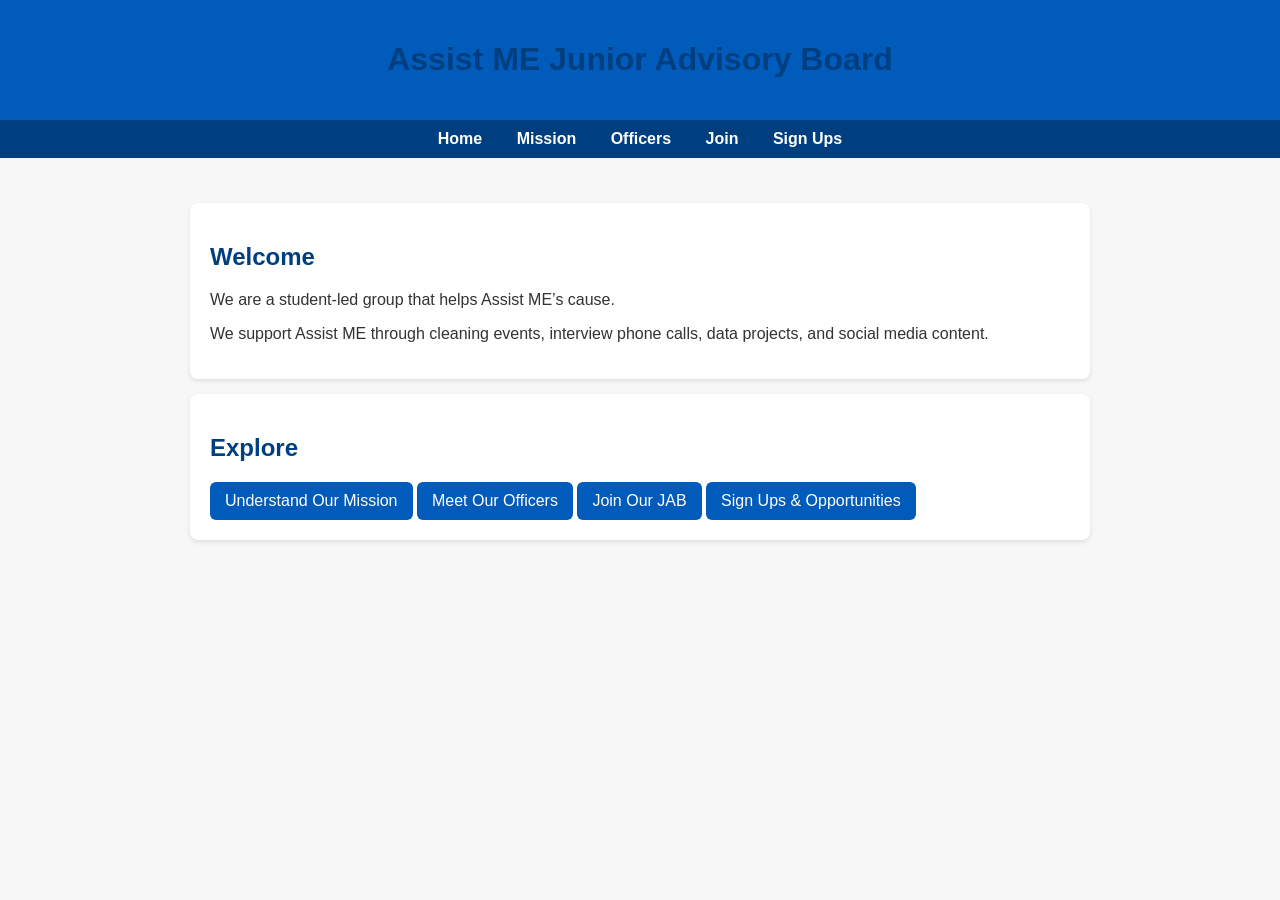
==== index.html @ 9fc7657f "Create index.html for Assist ME Junior Advisory Board This file contains the HTML structure for the " ====
<!DOCTYPE html>
<html>
<head>
    <title>Assist ME Junior Advisory Board</title>
    <link rel="stylesheet" href="styles.css">
</head>

<body>
<header>
    <h1>Assist ME Junior Advisory Board</h1>
</header>

<nav>
    <a href="index.html">Home</a>
    <a href="mission.html">Mission</a>
    <a href="officers.html">Officers</a>
    <a href="join.html">Join</a>
    <a href="signups.html">Sign Ups</a>
</nav>

<div class="container">
    <div class="card">
        <h2>Welcome</h2>
        <p>We are a student-led group that helps Assist ME’s cause.</p>
        <p>We support Assist ME through cleaning events, interview phone calls, data projects, and social media content.</p>
    </div>

    <div class="card">
        <h2>Explore</h2>
        <a class="btn" href="mission.html">Understand Our Mission</a>
        <a class="btn" href="officers.html">Meet Our Officers</a>
        <a class="btn" href="join.html">Join Our JAB</a>
        <a class="btn" href="signups.html">Sign Ups & Opportunities</a>
    </div>
</div>

</body>
</html>
---- styles.css ----
body {
    font-family: Arial, sans-serif;
    margin: 0;
    background: #f7f7f7;
    color: #333;
}

header {
    background: #005bbb;
    color: white;
    padding: 20px;
    text-align: center;
}

nav {
    background: #003f7f;
    padding: 10px;
    text-align: center;
}

nav a {
    color: white;
    margin: 0 15px;
    text-decoration: none;
    font-weight: bold;
}

nav a:hover {
    text-decoration: underline;
}

.container {
    width: 90%;
    max-width: 900px;
    margin: auto;
    padding: 30px 0;
}

h1, h2 {
    color: #003f7f;
}

.card {
    background: white;
    padding: 20px;
    margin: 15px 0;
    border-radius: 8px;
    box-shadow: 0 2px 5px rgba(0,0,0,0.1);
}

button, .btn {
    background: #005bbb;
    color: white;
    padding: 10px 15px;
    border: none;
    border-radius: 6px;
    cursor: pointer;
    text-decoration: none;
    display: inline-block;
}

button:hover, .btn:hover {
    background: #003f7f;
}
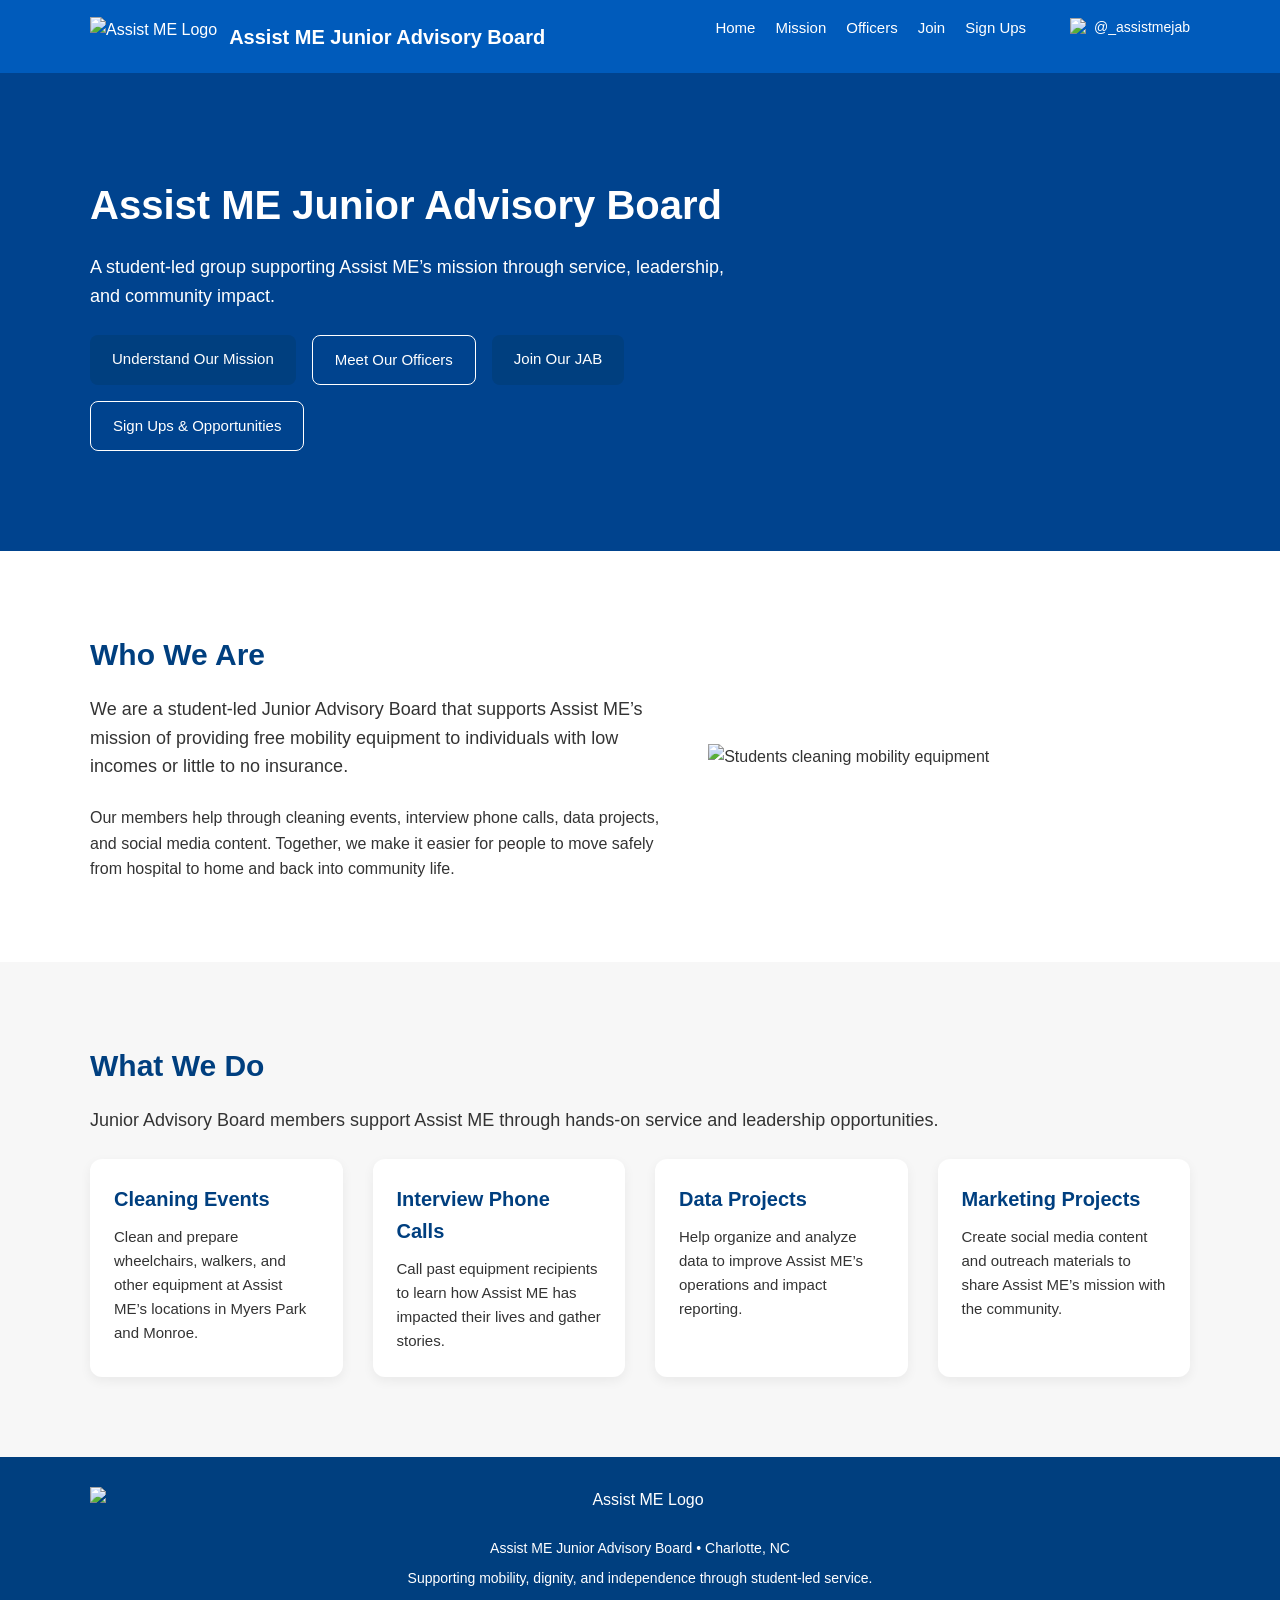
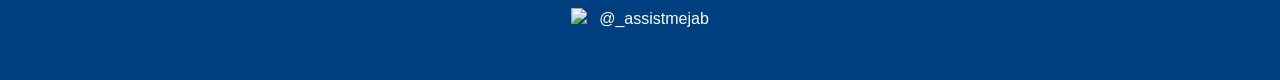
==== commit 48982dd6: "Refactor index.html with navbar and hero section Updated the HTML structure to include a navbar and " ====
--- a/index.html
+++ b/index.html
@@ -1,38 +1,124 @@
 <!DOCTYPE html>
-<html>
+<html lang="en">
 <head>
-    <title>Assist ME Junior Advisory Board</title>
-    <link rel="stylesheet" href="styles.css">
+  <meta charset="UTF-8">
+  <title>Assist ME Junior Advisory Board</title>
+  <link rel="stylesheet" href="styles.css">
 </head>
+<body>
 
-<body>
-<header>
-    <h1>Assist ME Junior Advisory Board</h1>
-</header>
+  <!-- NAVBAR -->
+  <header class="navbar">
+    <div class="container nav-inner">
+      <div class="nav-left">
+        <img src="images/assistme-logo.png" alt="Assist ME Logo" class="nav-logo">
+        <div class="nav-title">Assist ME Junior Advisory Board</div>
+      </div>
+      <div class="nav-links">
+        <a href="index.html">Home</a>
+        <a href="mission.html">Mission</a>
+        <a href="officers.html">Officers</a>
+        <a href="join.html">Join</a>
+        <a href="signups.html">Sign Ups</a>
+        <div class="nav-social">
+          <a href="https://www.instagram.com/_assistmejab?igsh=aTh1ZGVqZmUzeDMy" target="_blank" rel="noopener">
+            <img src="images/instagram-icon.png" alt="Instagram" class="nav-social-icon">
+            <span>@_assistmejab</span>
+          </a>
+        </div>
+      </div>
+    </div>
+  </header>
 
-<nav>
-    <a href="index.html">Home</a>
-    <a href="mission.html">Mission</a>
-    <a href="officers.html">Officers</a>
-    <a href="join.html">Join</a>
-    <a href="signups.html">Sign Ups</a>
-</nav>
+  <!-- HERO -->
+  <section class="hero">
+    <div class="hero-overlay"></div>
+    <div class="container hero-content">
+      <div class="hero-inner">
+        <h1 class="hero-title">Assist ME Junior Advisory Board</h1>
+        <p class="hero-subtitle">
+          A student-led group supporting Assist ME’s mission through service, leadership, and community impact.
+        </p>
+        <div class="hero-buttons">
+          <a href="mission.html" class="btn btn-primary">Understand Our Mission</a>
+          <a href="officers.html" class="btn btn-outline">Meet Our Officers</a>
+          <a href="join.html" class="btn btn-primary">Join Our JAB</a>
+          <a href="signups.html" class="btn btn-outline">Sign Ups & Opportunities</a>
+        </div>
+      </div>
+    </div>
+  </section>
 
-<div class="container">
-    <div class="card">
-        <h2>Welcome</h2>
-        <p>We are a student-led group that helps Assist ME’s cause.</p>
-        <p>We support Assist ME through cleaning events, interview phone calls, data projects, and social media content.</p>
+  <!-- ABOUT SECTION -->
+  <section class="section">
+    <div class="container two-column">
+      <div>
+        <h2 class="section-heading">Who We Are</h2>
+        <p class="section-subheading">
+          We are a student-led Junior Advisory Board that supports Assist ME’s mission of providing free mobility equipment
+          to individuals with low incomes or little to no insurance.
+        </p>
+        <p>
+          Our members help through cleaning events, interview phone calls, data projects, and social media content.
+          Together, we make it easier for people to move safely from hospital to home and back into community life.
+        </p>
+      </div>
+      <div>
+        <img src="images/cleaning-photo-1.jpg" alt="Students cleaning mobility equipment">
+      </div>
     </div>
+  </section>
 
-    <div class="card">
-        <h2>Explore</h2>
-        <a class="btn" href="mission.html">Understand Our Mission</a>
-        <a class="btn" href="officers.html">Meet Our Officers</a>
-        <a class="btn" href="join.html">Join Our JAB</a>
-        <a class="btn" href="signups.html">Sign Ups & Opportunities</a>
+  <!-- WHAT WE DO CARDS -->
+  <section class="section section-gray">
+    <div class="container">
+      <h2 class="section-heading">What We Do</h2>
+      <p class="section-subheading">
+        Junior Advisory Board members support Assist ME through hands-on service and leadership opportunities.
+      </p>
+      <div class="card-grid-4">
+        <div class="card">
+          <div class="card-title">Cleaning Events</div>
+          <p class="card-text">
+            Clean and prepare wheelchairs, walkers, and other equipment at Assist ME’s locations in Myers Park and Monroe.
+          </p>
+        </div>
+        <div class="card">
+          <div class="card-title">Interview Phone Calls</div>
+          <p class="card-text">
+            Call past equipment recipients to learn how Assist ME has impacted their lives and gather stories.
+          </p>
+        </div>
+        <div class="card">
+          <div class="card-title">Data Projects</div>
+          <p class="card-text">
+            Help organize and analyze data to improve Assist ME’s operations and impact reporting.
+          </p>
+        </div>
+        <div class="card">
+          <div class="card-title">Marketing Projects</div>
+          <p class="card-text">
+            Create social media content and outreach materials to share Assist ME’s mission with the community.
+          </p>
+        </div>
+      </div>
     </div>
-</div>
+  </section>
+
+  <!-- FOOTER -->
+  <footer class="footer">
+    <div class="container">
+      <img src="images/assistme-logo.png" alt="Assist ME Logo" class="footer-logo">
+      <p class="footer-text">Assist ME Junior Advisory Board • Charlotte, NC</p>
+      <p class="footer-text">Supporting mobility, dignity, and independence through student-led service.</p>
+      <div class="footer-social">
+        <img src="images/instagram-icon.png" alt="Instagram" class="footer-social-icon">
+        <a href="https://www.instagram.com/_assistmejab?igsh=aTh1ZGVqZmUzeDMy" target="_blank" rel="noopener">
+          @_assistmejab
+        </a>
+      </div>
+    </div>
+  </footer>
 
 </body>
 </html>
--- a/styles.css
+++ b/styles.css
@@ -1,64 +1,359 @@
+/* ---------- GLOBAL ---------- */
+
+* {
+  box-sizing: border-box;
+  margin: 0;
+  padding: 0;
+}
+
 body {
-    font-family: Arial, sans-serif;
-    margin: 0;
-    background: #f7f7f7;
-    color: #333;
-}
-
-header {
-    background: #005bbb;
-    color: white;
-    padding: 20px;
-    text-align: center;
-}
-
-nav {
-    background: #003f7f;
-    padding: 10px;
-    text-align: center;
-}
-
-nav a {
-    color: white;
-    margin: 0 15px;
-    text-decoration: none;
-    font-weight: bold;
-}
-
-nav a:hover {
-    text-decoration: underline;
-}
+  font-family: "Open Sans", Arial, sans-serif;
+  color: #333333;
+  background-color: #ffffff;
+  line-height: 1.6;
+}
+
+a {
+  text-decoration: none;
+  color: inherit;
+}
+
+img {
+  max-width: 100%;
+  display: block;
+}
+
+/* ---------- COLORS ---------- */
+
+:root {
+  --blue-primary: #005BBB;
+  --blue-navy: #003F7F;
+  --blue-accent: #4FA3FF;
+  --gray-soft: #F7F7F7;
+  --text-charcoal: #333333;
+  --white: #ffffff;
+}
+
+/* ---------- LAYOUT ---------- */
 
 .container {
-    width: 90%;
-    max-width: 900px;
-    margin: auto;
-    padding: 30px 0;
-}
-
-h1, h2 {
-    color: #003f7f;
+  width: 90%;
+  max-width: 1100px;
+  margin: 0 auto;
+}
+
+.section {
+  padding: 80px 0;
+}
+
+.section-gray {
+  background-color: var(--gray-soft);
+}
+
+.section-dark {
+  background-color: var(--blue-navy);
+  color: var(--white);
+}
+
+/* ---------- NAVBAR ---------- */
+
+.navbar {
+  background-color: var(--blue-primary);
+  color: var(--white);
+  padding: 16px 0;
+}
+
+.nav-inner {
+  display: flex;
+  align-items: center;
+  justify-content: space-between;
+}
+
+.nav-left {
+  display: flex;
+  align-items: center;
+  gap: 12px;
+}
+
+.nav-logo {
+  height: 40px;
+}
+
+.nav-title {
+  font-family: "Montserrat", Arial, sans-serif;
+  font-weight: 700;
+  font-size: 20px;
+}
+
+.nav-links {
+  display: flex;
+  gap: 20px;
+  font-family: "Montserrat", Arial, sans-serif;
+  font-weight: 500;
+  font-size: 15px;
+}
+
+.nav-links a {
+  color: var(--white);
+}
+
+.nav-links a:hover {
+  opacity: 0.8;
+}
+
+/* Instagram icon in nav */
+.nav-social {
+  margin-left: 24px;
+}
+
+.nav-social a {
+  display: inline-flex;
+  align-items: center;
+  gap: 6px;
+  color: var(--white);
+  font-size: 14px;
+}
+
+.nav-social-icon {
+  width: 18px;
+  height: 18px;
+}
+
+/* ---------- HERO ---------- */
+
+.hero {
+  background-color: var(--blue-primary);
+  color: var(--white);
+  padding: 100px 0;
+  background-image: url("images/hero-option-f.jpg"); /* Option F image */
+  background-size: cover;
+  background-position: center;
+  position: relative;
+}
+
+.hero-overlay {
+  background: rgba(0, 59, 127, 0.75);
+  position: absolute;
+  inset: 0;
+}
+
+.hero-content {
+  position: relative;
+  z-index: 1;
+}
+
+.hero-inner {
+  max-width: 650px;
+}
+
+.hero-title {
+  font-family: "Montserrat", Arial, sans-serif;
+  font-weight: 700;
+  font-size: 40px;
+  margin-bottom: 16px;
+}
+
+.hero-subtitle {
+  font-size: 18px;
+  margin-bottom: 24px;
+}
+
+.hero-buttons {
+  display: flex;
+  flex-wrap: wrap;
+  gap: 16px;
+}
+
+.btn {
+  display: inline-block;
+  padding: 12px 22px;
+  border-radius: 8px;
+  font-family: "Montserrat", Arial, sans-serif;
+  font-weight: 500;
+  font-size: 15px;
+  border: none;
+  cursor: pointer;
+}
+
+.btn-primary {
+  background-color: var(--blue-navy);
+  color: var(--white);
+}
+
+.btn-outline {
+  background-color: transparent;
+  color: var(--white);
+  border: 1px solid var(--white);
+}
+
+.btn-primary:hover,
+.btn-outline:hover {
+  opacity: 0.9;
+}
+
+/* ---------- HEADINGS ---------- */
+
+.section-heading {
+  font-family: "Montserrat", Arial, sans-serif;
+  font-weight: 700;
+  font-size: 30px;
+  margin-bottom: 16px;
+  color: var(--blue-navy);
+}
+
+.section-heading-light {
+  color: var(--white);
+}
+
+.section-subheading {
+  font-size: 18px;
+  margin-bottom: 24px;
+}
+
+/* ---------- GRID / CARDS ---------- */
+
+.two-column {
+  display: grid;
+  grid-template-columns: 1.2fr 1fr;
+  gap: 40px;
+  align-items: center;
+}
+
+.card-grid-3 {
+  display: grid;
+  grid-template-columns: repeat(3, minmax(0, 1fr));
+  gap: 30px;
+}
+
+.card-grid-4 {
+  display: grid;
+  grid-template-columns: repeat(4, minmax(0, 1fr));
+  gap: 30px;
+}
+
+.card-grid-2 {
+  display: grid;
+  grid-template-columns: repeat(2, minmax(0, 1fr));
+  gap: 30px;
 }
 
 .card {
-    background: white;
-    padding: 20px;
-    margin: 15px 0;
-    border-radius: 8px;
-    box-shadow: 0 2px 5px rgba(0,0,0,0.1);
-}
-
-button, .btn {
-    background: #005bbb;
-    color: white;
-    padding: 10px 15px;
-    border: none;
-    border-radius: 6px;
-    cursor: pointer;
-    text-decoration: none;
-    display: inline-block;
-}
-
-button:hover, .btn:hover {
-    background: #003f7f;
-}
+  background-color: var(--white);
+  border-radius: 12px;
+  padding: 24px;
+  box-shadow: 0 4px 12px rgba(0, 0, 0, 0.06);
+}
+
+.card-title {
+  font-family: "Montserrat", Arial, sans-serif;
+  font-weight: 600;
+  font-size: 20px;
+  margin-bottom: 10px;
+  color: var(--blue-navy);
+}
+
+.card-text {
+  font-size: 15px;
+}
+
+/* ---------- SIGNUPS ---------- */
+
+.signup-card {
+  background-color: var(--white);
+  border-radius: 12px;
+  padding: 24px;
+  box-shadow: 0 4px 12px rgba(0, 0, 0, 0.06);
+  display: flex;
+  flex-direction: column;
+  gap: 12px;
+}
+
+.signup-title {
+  font-family: "Montserrat", Arial, sans-serif;
+  font-weight: 600;
+  font-size: 20px;
+  color: var(--blue-navy);
+}
+
+.signup-text {
+  font-size: 15px;
+}
+
+.signup-buttons {
+  display: flex;
+  flex-wrap: wrap;
+  gap: 10px;
+}
+
+.signup-note {
+  font-size: 14px;
+  color: var(--text-charcoal);
+  font-style: italic;
+}
+
+/* ---------- FOOTER ---------- */
+
+.footer {
+  background-color: var(--blue-navy);
+  color: var(--white);
+  padding: 30px 0;
+  text-align: center;
+}
+
+.footer-logo {
+  height: 40px;
+  margin: 0 auto 10px;
+}
+
+.footer-text {
+  font-size: 14px;
+  margin-bottom: 8px;
+}
+
+.footer-social {
+  display: inline-flex;
+  align-items: center;
+  gap: 8px;
+  margin-top: 8px;
+}
+
+.footer-social-icon {
+  width: 20px;
+  height: 20px;
+}
+
+/* ---------- RESPONSIVE ---------- */
+
+@media (max-width: 900px) {
+  .two-column {
+    grid-template-columns: 1fr;
+  }
+
+  .card-grid-3,
+  .card-grid-4,
+  .card-grid-2 {
+    grid-template-columns: 1fr;
+  }
+
+  .hero {
+    padding: 80px 0;
+  }
+
+  .hero-title {
+    font-size: 32px;
+  }
+
+  .nav-inner {
+    flex-direction: column;
+    align-items: flex-start;
+    gap: 12px;
+  }
+
+  .nav-links {
+    flex-wrap: wrap;
+  }
+
+  .nav-social {
+    margin-left: 0;
+  }
+}
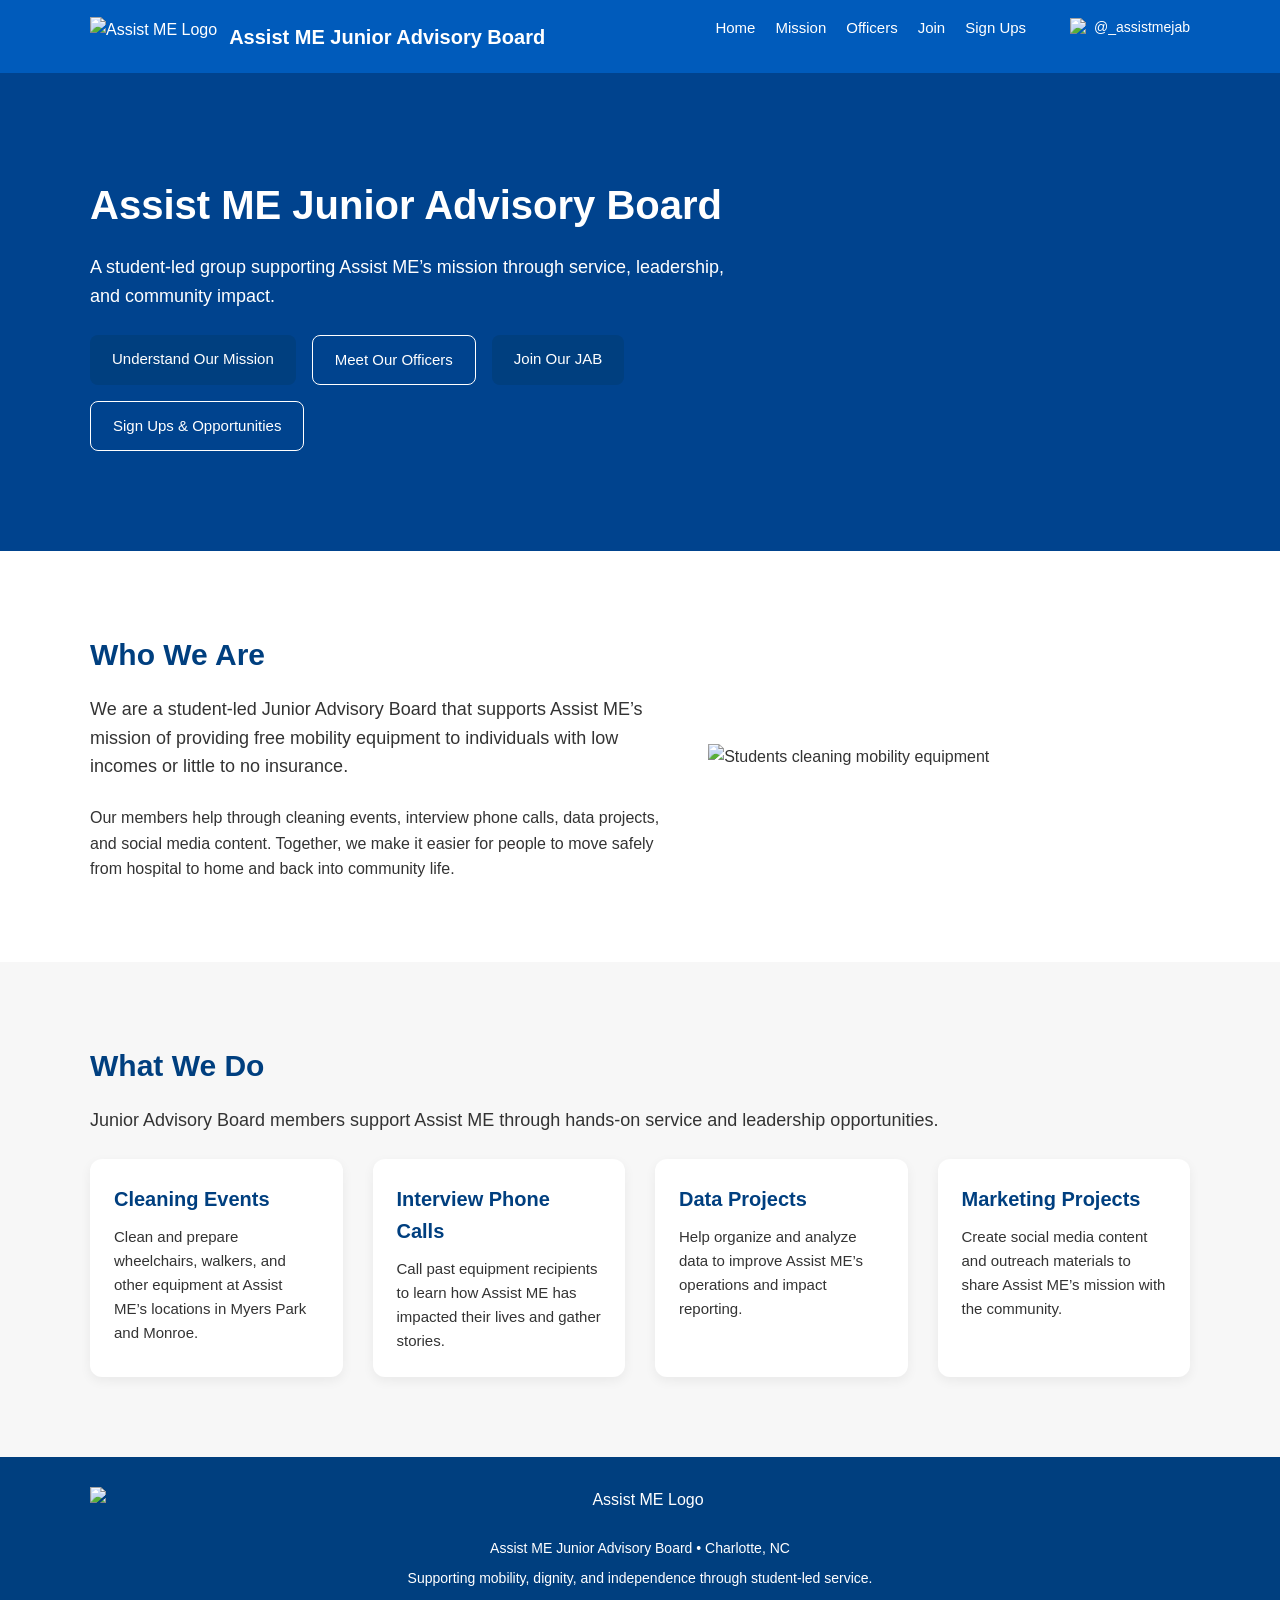
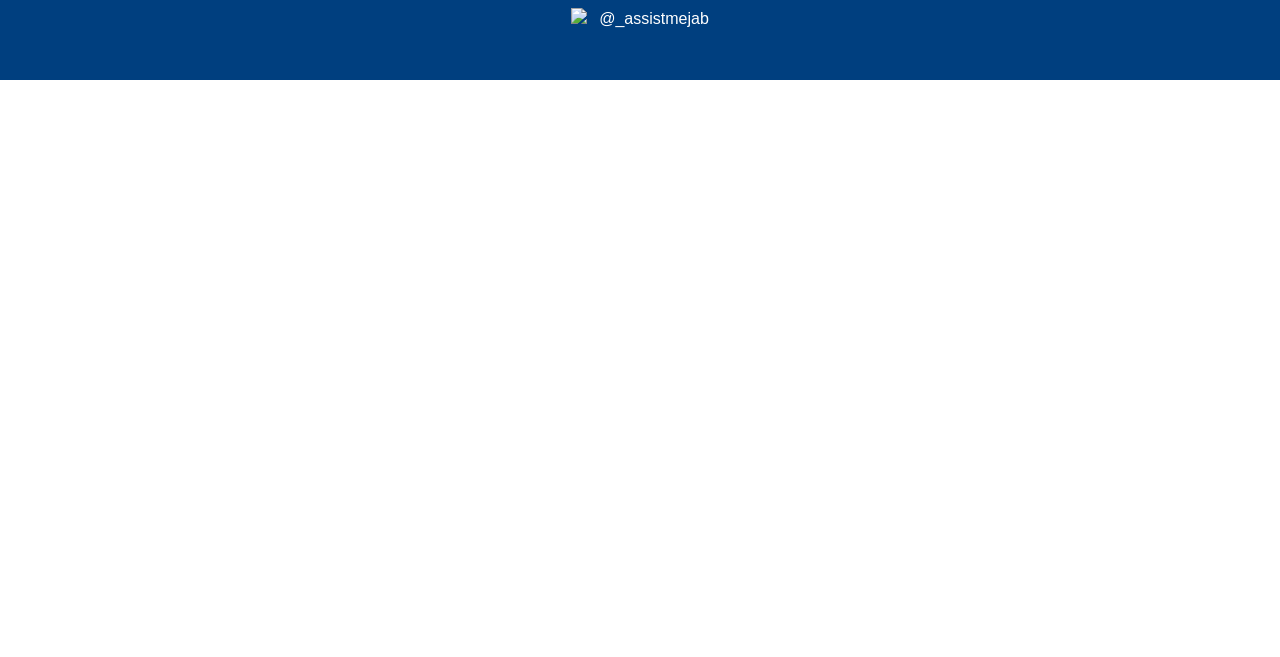
==== commit 0d8ac0ae: "Embed Google Slides presentation in index.html Add an iframe to embed a Google Slides presentation." ====
--- a/index.html
+++ b/index.html
@@ -120,5 +120,6 @@
     </div>
   </footer>
 
+<iframe src="https://docs.google.com/presentation/d/e/2PACX-1vR5ifGtO8WvO3AhyE0pr6b6omvv6YD1uS8gJ9jlC03cB9wC6TplnbAYfGPSJKYIIMYlx5gpKeCokRoC/pubembed?start=false&loop=false&delayms=3000" frameborder="0" width="960" height="569" allowfullscreen="true" mozallowfullscreen="true" webkitallowfullscreen="true"></iframe>
 </body>
 </html>
